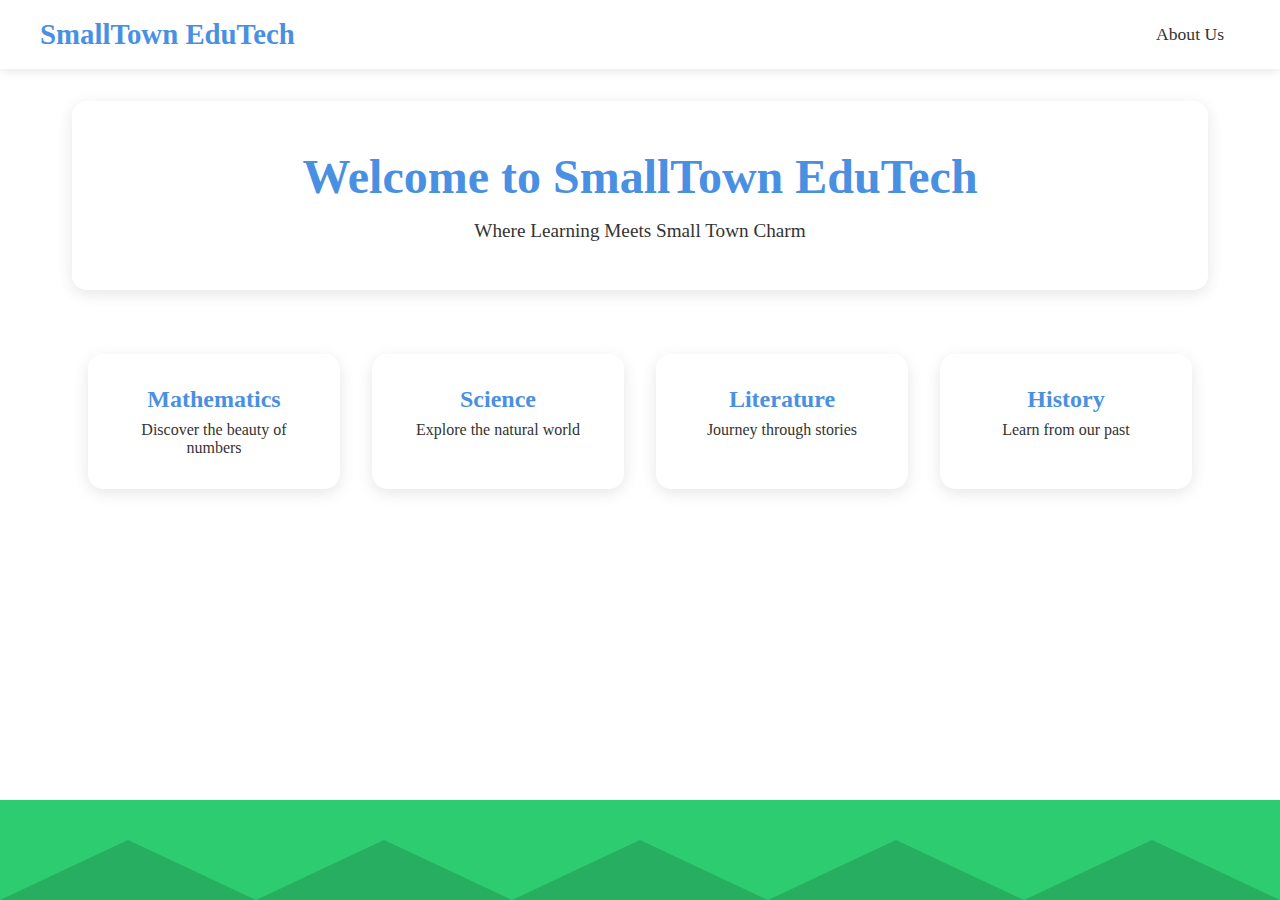
==== SMALLTOWN2/index.html @ 31294b24 "redone smalltown" ====
<!--<!DOCTYPE html>
<html lang="en">
<head>
    <meta charset="UTF-8">
    <title>Small Town Education</title>
    <link rel="stylesheet" href="./style.css">
    
</head>
<body>-->
    <!--landing page
    <div class="header">
        <p class="name">Small Town Education</p>
        <a class="hb 1" href="./index.html" target="_blank">About us</a>
    </div>
    <div class="main-container">
        <img class="cloud1" src="./images/cloud.png" alt="cloud" height="60px">
        <img class="cloud2" src="./images/cloud.png" alt="cloud" height="60px">
        <img class="cloud3" src="./images/cloud.png" alt="cloud">
        <div class="row r1">
            <div class="button-container">
                <button class="b" id="b1">B1</button><br>
                <span class="desc">First Button</span> 
            </div>
            <div class="button-container">
                <button class="b" id="b2">B2</button><br>
                <span class="desc">    Second Button</span> 
            </div>
            <div class="button-container">
                <button class="b" id="b3">B3</button><br>
                <span class="desc">Third Button</span> 
            </div>
        </div>
        <div class="row r2">
            <div class="button-container">
                <button class="b" id="b4">B4</button><br>
                <span class="desc">Fourth Button</span> 
            </div>
            <div class="button-container">
                <button class="b" id="b5">B5</button><br>
                <span class="desc">Fifth Button</span> 
            </div>
            <div class="button-container">
                <button class="b" id="b6">B6</button><br>
                <span class="desc">Sixth Button</span> 
        </div>
    </div>
    <footer class="grass-footer">
        <p>Grass Footer Example</p>
    </footer>
    
    
    
    
    
    <script src="https://ajax.googleapis.com/ajax/libs/jquery/3.7.1/jquery.min.js"></script>
    <script src="./index.js"></script>
</body>
</html>-->

<!DOCTYPE html>
<html lang="en">
<head>
    <meta charset="UTF-8">
    <meta name="viewport" content="width=device-width, initial-scale=1.0">
    <title>SmallTown EduTech</title>
    <link rel="stylesheet" href="style.css">
</head>
<body>
    <header>
        <nav>
            <div class="logo">SmallTown EduTech</div>
            <a href="about.html" class="nav-link">About Us</a>
        </nav>
    </header>

    <main>
        <div class="hero">
            <h1>Welcome to SmallTown EduTech</h1>
            <p>Where Learning Meets Small Town Charm</p>
        </div>

        <div class="courses-grid">
            <a href="./cafe.html" class="course-button">
                <div class="button-content">
                    <h3>Mathematics</h3>
                    <p>Discover the beauty of numbers</p>
                </div>
            </a>
            <a href="./timer.html" class="course-button">
                <div class="button-content">
                    <h3>Science</h3>
                    <p>Explore the natural world</p>
                </div>
            </a>
            <a href="./cafe.html" class="course-button">
                <div class="button-content">
                    <h3>Literature</h3>
                    <p>Journey through stories</p>
                </div>
            </a>
            <a href="./cafe.html" class="course-button">
                <div class="button-content">
                    <h3>History</h3>
                    <p>Learn from our past</p>
                </div>
            </a>
        </div>
    </main>

    <footer>
        <div class="grass"></div>
        <div class="grass"></div>
        <div class="grass"></div>
        <div class="grass"></div>
        <div class="grass"></div>
    </footer>

    <script src="script.js"></script>
</body>
</html>
---- SMALLTOWN2/style.css ----
:root {
    --primary-color: #4A90E2;
    --secondary-color: #2ECC71;
    --text-color: #333;
    --background-color: #F5F7FA;
  }
  
  * {
    margin: 0;
    padding: 0;
    box-sizing: border-box;
  }
  
  body {
    font-family: 'Georgia', serif;
    background: url('https://images.unsplash.com/photo-1464082354059-27db6ce50048?auto=format&fit=crop&q=80') center/cover fixed;
    min-height: 100vh;
    display: flex;
    flex-direction: column;
  }
  
  /* Header Styles */
  header {
    background: rgba(255, 255, 255, 0.95);
    padding: 1rem 2rem;
    box-shadow: 0 2px 10px rgba(0, 0, 0, 0.1);
  }
  
  nav {
    display: flex;
    justify-content: space-between;
    align-items: center;
    max-width: 1200px;
    margin: 0 auto;
  }
  
  .logo {
    font-size: 1.8rem;
    font-weight: bold;
    color: var(--primary-color);
  }
  
  .nav-link {
    text-decoration: none;
    color: var(--text-color);
    font-size: 1.1rem;
    padding: 0.5rem 1rem;
    border-radius: 20px;
    transition: all 0.3s ease;
  }
  
  .nav-link:hover {
    background: var(--primary-color);
    color: white;
  }
  
  /* Main Content */
  main {
    flex: 1;
    padding: 2rem;
    max-width: 1200px;
    margin: 0 auto;
    width: 100%;
  }
  
  .hero {
    text-align: center;
    padding: 3rem 1rem;
    background: rgba(255, 255, 255, 0.9);
    border-radius: 15px;
    margin-bottom: 3rem;
    box-shadow: 0 4px 15px rgba(0, 0, 0, 0.1);
  }
  
  .hero h1 {
    font-size: 3rem;
    color: var(--primary-color);
    margin-bottom: 1rem;
  }
  
  .hero p {
    font-size: 1.2rem;
    color: var(--text-color);
  }
  
  .courses-grid {
    display: grid;
    grid-template-columns: repeat(auto-fit, minmax(250px, 1fr));
    gap: 2rem;
    padding: 1rem;
  }
  
  .course-button {
    text-decoration: none;
    background: white;
    border-radius: 15px;
    padding: 2rem;
    text-align: center;
    transition: transform 0.3s ease, box-shadow 0.3s ease;
    box-shadow: 0 4px 15px rgba(0, 0, 0, 0.1);
  }
  
  .course-button:hover {
    transform: translateY(-5px);
    box-shadow: 0 8px 25px rgba(0, 0, 0, 0.15);
  }
  
  .button-content h3 {
    color: var(--primary-color);
    font-size: 1.5rem;
    margin-bottom: 0.5rem;
  }
  
  .button-content p {
    color: var(--text-color);
  }
  
  /* Footer with Animated Grass */
  footer {
    height: 100px;
    background: #2ECC71;
    position: relative;
    overflow: hidden;
  }
  
  .grass {
    position: absolute;
    bottom: 0;
    width: 20%;
    height: 60px;
    background: #27AE60;
    clip-path: polygon(0 100%, 50% 0, 100% 100%);
    animation: sway 3s ease-in-out infinite;
  }
  
  .grass:nth-child(1) { left: 0%; animation-delay: 0s; }
  .grass:nth-child(2) { left: 20%; animation-delay: 0.2s; }
  .grass:nth-child(3) { left: 40%; animation-delay: 0.4s; }
  .grass:nth-child(4) { left: 60%; animation-delay: 0.6s; }
  .grass:nth-child(5) { left: 80%; animation-delay: 0.8s; }
  
  @keyframes sway {
    0%, 100% { transform: rotate(0deg); }
    50% { transform: rotate(5deg); }
  }
  
  /* Responsive Design */
  @media (max-width: 768px) {
    .hero h1 {
        font-size: 2rem;
    }
    
    .courses-grid {
        grid-template-columns: 1fr;
    }
  }
  
  
  /*
  -
  -
  -
  -
  -
  */
---- SMALLTOWN2/style.css ----
:root {
    --primary-color: #4A90E2;
    --secondary-color: #2ECC71;
    --text-color: #333;
    --background-color: #F5F7FA;
  }
  
  * {
    margin: 0;
    padding: 0;
    box-sizing: border-box;
  }
  
  body {
    font-family: 'Georgia', serif;
    background: url('https://images.unsplash.com/photo-1464082354059-27db6ce50048?auto=format&fit=crop&q=80') center/cover fixed;
    min-height: 100vh;
    display: flex;
    flex-direction: column;
  }
  
  /* Header Styles */
  header {
    background: rgba(255, 255, 255, 0.95);
    padding: 1rem 2rem;
    box-shadow: 0 2px 10px rgba(0, 0, 0, 0.1);
  }
  
  nav {
    display: flex;
    justify-content: space-between;
    align-items: center;
    max-width: 1200px;
    margin: 0 auto;
  }
  
  .logo {
    font-size: 1.8rem;
    font-weight: bold;
    color: var(--primary-color);
  }
  
  .nav-link {
    text-decoration: none;
    color: var(--text-color);
    font-size: 1.1rem;
    padding: 0.5rem 1rem;
    border-radius: 20px;
    transition: all 0.3s ease;
  }
  
  .nav-link:hover {
    background: var(--primary-color);
    color: white;
  }
  
  /* Main Content */
  main {
    flex: 1;
    padding: 2rem;
    max-width: 1200px;
    margin: 0 auto;
    width: 100%;
  }
  
  .hero {
    text-align: center;
    padding: 3rem 1rem;
    background: rgba(255, 255, 255, 0.9);
    border-radius: 15px;
    margin-bottom: 3rem;
    box-shadow: 0 4px 15px rgba(0, 0, 0, 0.1);
  }
  
  .hero h1 {
    font-size: 3rem;
    color: var(--primary-color);
    margin-bottom: 1rem;
  }
  
  .hero p {
    font-size: 1.2rem;
    color: var(--text-color);
  }
  
  .courses-grid {
    display: grid;
    grid-template-columns: repeat(auto-fit, minmax(250px, 1fr));
    gap: 2rem;
    padding: 1rem;
  }
  
  .course-button {
    text-decoration: none;
    background: white;
    border-radius: 15px;
    padding: 2rem;
    text-align: center;
    transition: transform 0.3s ease, box-shadow 0.3s ease;
    box-shadow: 0 4px 15px rgba(0, 0, 0, 0.1);
  }
  
  .course-button:hover {
    transform: translateY(-5px);
    box-shadow: 0 8px 25px rgba(0, 0, 0, 0.15);
  }
  
  .button-content h3 {
    color: var(--primary-color);
    font-size: 1.5rem;
    margin-bottom: 0.5rem;
  }
  
  .button-content p {
    color: var(--text-color);
  }
  
  /* Footer with Animated Grass */
  footer {
    height: 100px;
    background: #2ECC71;
    position: relative;
    overflow: hidden;
  }
  
  .grass {
    position: absolute;
    bottom: 0;
    width: 20%;
    height: 60px;
    background: #27AE60;
    clip-path: polygon(0 100%, 50% 0, 100% 100%);
    animation: sway 3s ease-in-out infinite;
  }
  
  .grass:nth-child(1) { left: 0%; animation-delay: 0s; }
  .grass:nth-child(2) { left: 20%; animation-delay: 0.2s; }
  .grass:nth-child(3) { left: 40%; animation-delay: 0.4s; }
  .grass:nth-child(4) { left: 60%; animation-delay: 0.6s; }
  .grass:nth-child(5) { left: 80%; animation-delay: 0.8s; }
  
  @keyframes sway {
    0%, 100% { transform: rotate(0deg); }
    50% { transform: rotate(5deg); }
  }
  
  /* Responsive Design */
  @media (max-width: 768px) {
    .hero h1 {
        font-size: 2rem;
    }
    
    .courses-grid {
        grid-template-columns: 1fr;
    }
  }
  
  
  /*
  -
  -
  -
  -
  -
  */
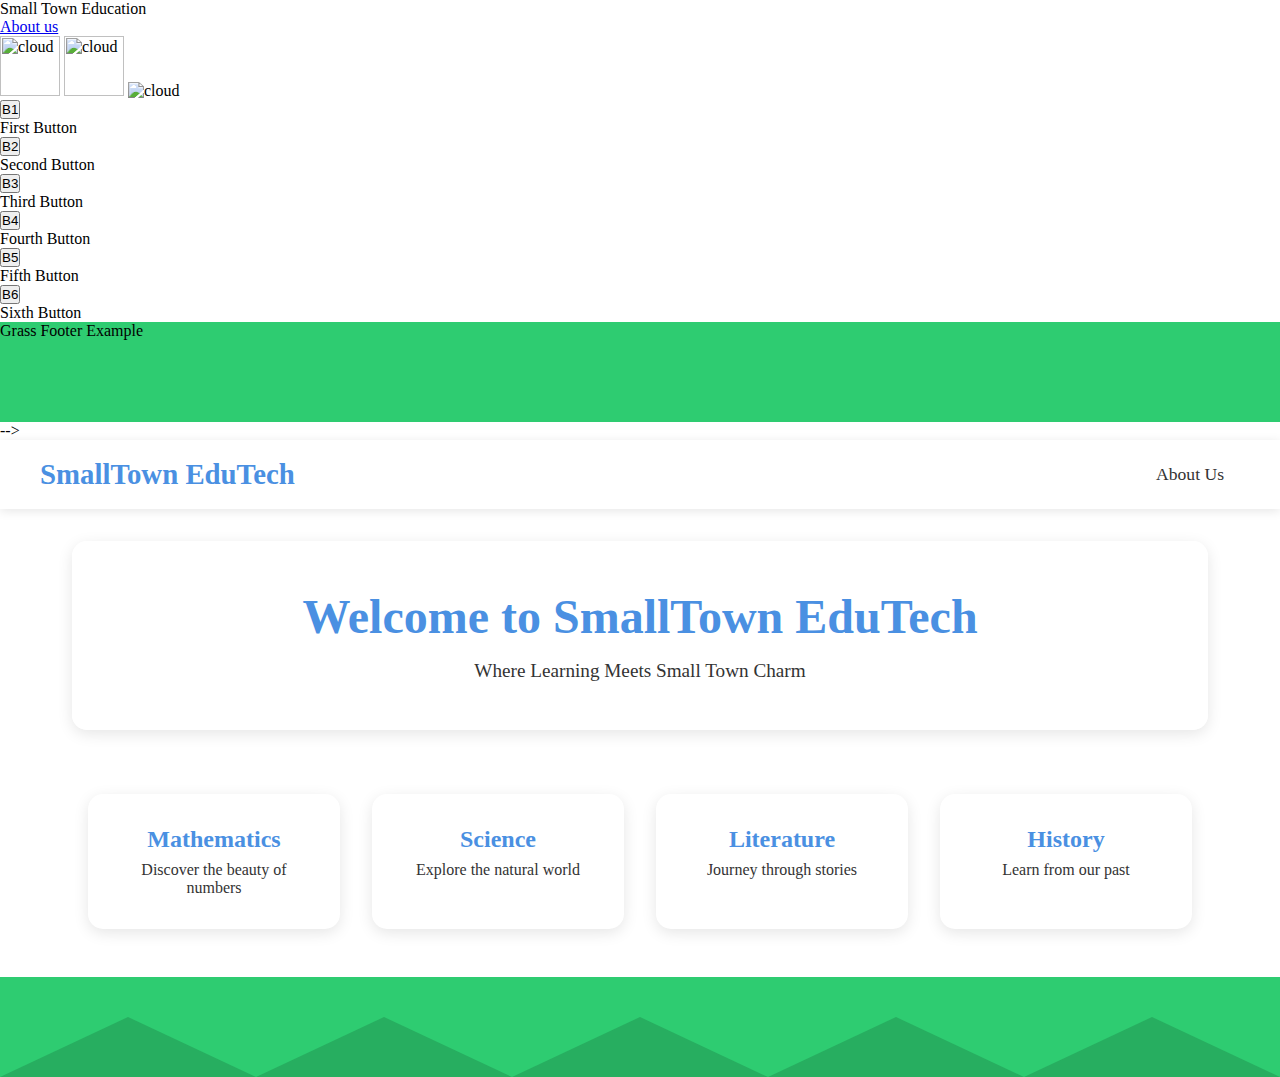
==== commit c600ea81: "Update index.html" ====
--- a/SMALLTOWN2/index.html
+++ b/SMALLTOWN2/index.html
@@ -7,7 +7,7 @@
     
 </head>
 <body>-->
-    <!--landing page
+    <!--landing page-->
     <div class="header">
         <p class="name">Small Town Education</p>
         <a class="hb 1" href="./index.html" target="_blank">About us</a>
@@ -117,4 +117,4 @@
 
     <script src="script.js"></script>
 </body>
-</html>+</html>
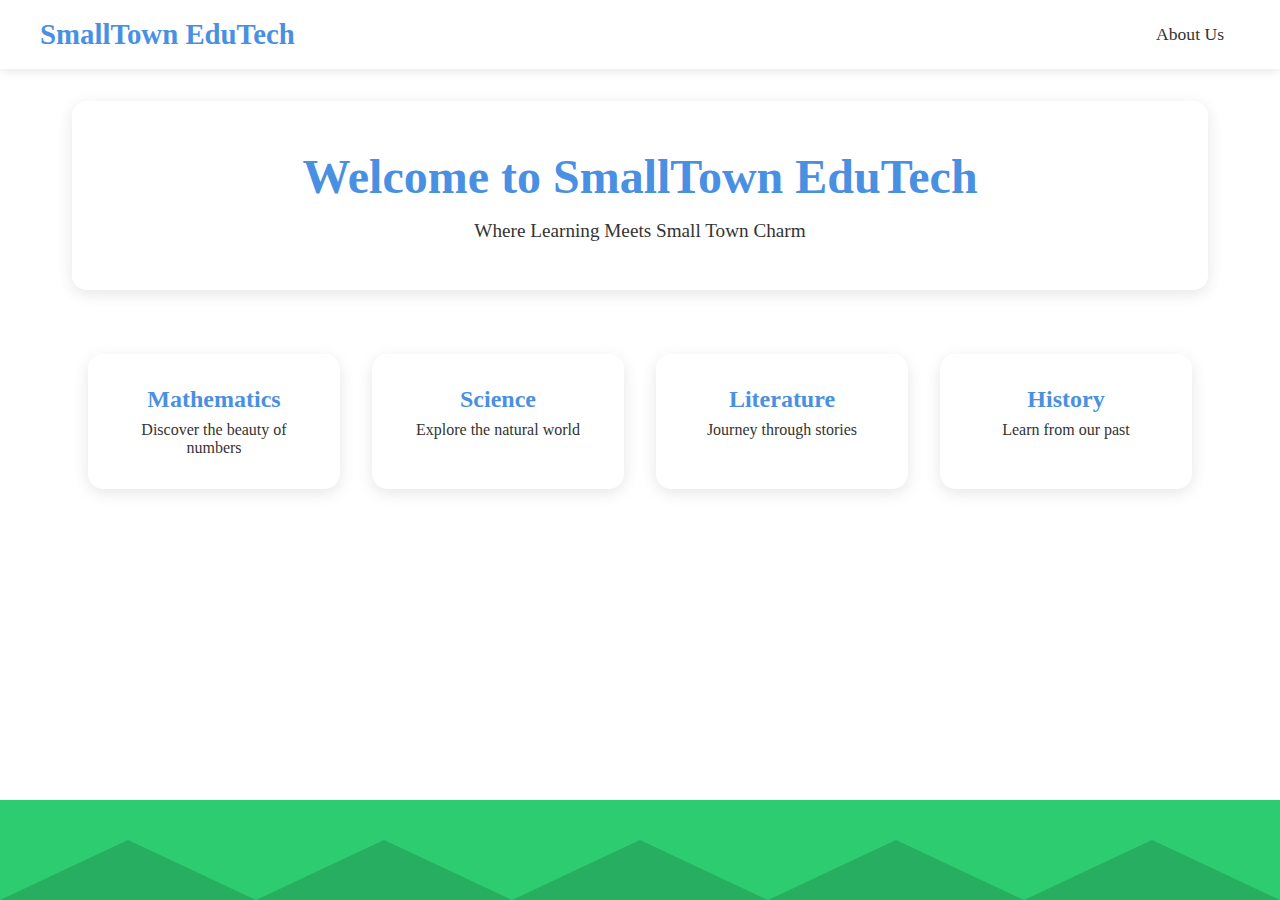
==== commit a7db7563: "Update index.html" ====
--- a/SMALLTOWN2/index.html
+++ b/SMALLTOWN2/index.html
@@ -7,7 +7,7 @@
     
 </head>
 <body>-->
-    <!--landing page-->
+    <!--landing page
     <div class="header">
         <p class="name">Small Town Education</p>
         <a class="hb 1" href="./index.html" target="_blank">About us</a>
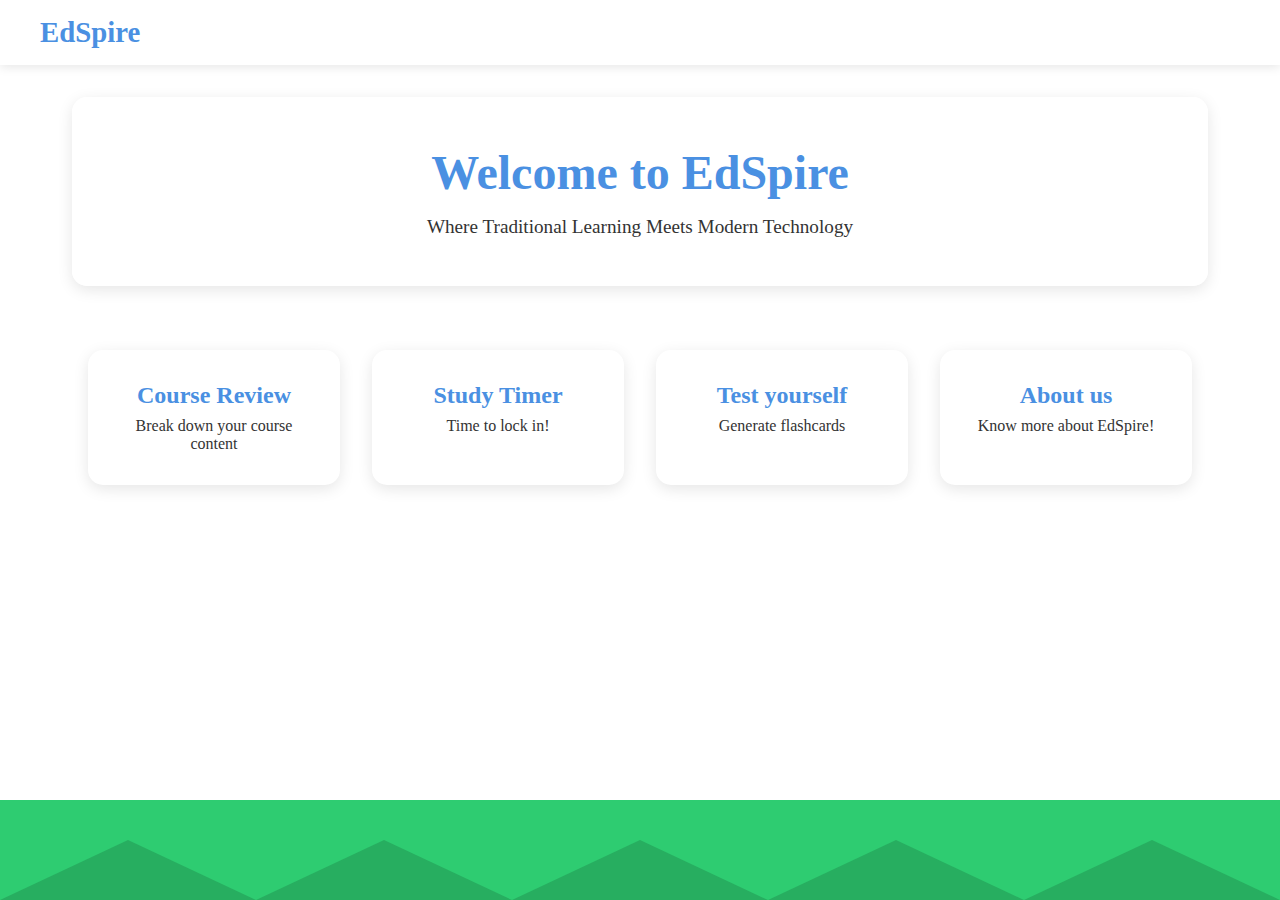
==== commit f8f70d90: "Update index.html" ====
--- a/SMALLTOWN2/index.html
+++ b/SMALLTOWN2/index.html
@@ -1,107 +1,48 @@
-<!--<!DOCTYPE html>
-<html lang="en">
-<head>
-    <meta charset="UTF-8">
-    <title>Small Town Education</title>
-    <link rel="stylesheet" href="./style.css">
-    
-</head>
-<body>-->
-    <!--landing page
-    <div class="header">
-        <p class="name">Small Town Education</p>
-        <a class="hb 1" href="./index.html" target="_blank">About us</a>
-    </div>
-    <div class="main-container">
-        <img class="cloud1" src="./images/cloud.png" alt="cloud" height="60px">
-        <img class="cloud2" src="./images/cloud.png" alt="cloud" height="60px">
-        <img class="cloud3" src="./images/cloud.png" alt="cloud">
-        <div class="row r1">
-            <div class="button-container">
-                <button class="b" id="b1">B1</button><br>
-                <span class="desc">First Button</span> 
-            </div>
-            <div class="button-container">
-                <button class="b" id="b2">B2</button><br>
-                <span class="desc">    Second Button</span> 
-            </div>
-            <div class="button-container">
-                <button class="b" id="b3">B3</button><br>
-                <span class="desc">Third Button</span> 
-            </div>
-        </div>
-        <div class="row r2">
-            <div class="button-container">
-                <button class="b" id="b4">B4</button><br>
-                <span class="desc">Fourth Button</span> 
-            </div>
-            <div class="button-container">
-                <button class="b" id="b5">B5</button><br>
-                <span class="desc">Fifth Button</span> 
-            </div>
-            <div class="button-container">
-                <button class="b" id="b6">B6</button><br>
-                <span class="desc">Sixth Button</span> 
-        </div>
-    </div>
-    <footer class="grass-footer">
-        <p>Grass Footer Example</p>
-    </footer>
-    
-    
-    
-    
-    
-    <script src="https://ajax.googleapis.com/ajax/libs/jquery/3.7.1/jquery.min.js"></script>
-    <script src="./index.js"></script>
-</body>
-</html>-->
-
 <!DOCTYPE html>
 <html lang="en">
 <head>
     <meta charset="UTF-8">
     <meta name="viewport" content="width=device-width, initial-scale=1.0">
-    <title>SmallTown EduTech</title>
+    <title>EdSpire</title>
     <link rel="stylesheet" href="style.css">
 </head>
 <body>
     <header>
         <nav>
-            <div class="logo">SmallTown EduTech</div>
-            <a href="about.html" class="nav-link">About Us</a>
+            <div class="logo">EdSpire</div>
+            
         </nav>
     </header>
 
     <main>
         <div class="hero">
-            <h1>Welcome to SmallTown EduTech</h1>
-            <p>Where Learning Meets Small Town Charm</p>
+            <h1>Welcome to EdSpire</h1>
+            <p>Where Traditional Learning Meets Modern Technology</p>
         </div>
 
         <div class="courses-grid">
             <a href="./cafe.html" class="course-button">
                 <div class="button-content">
-                    <h3>Mathematics</h3>
-                    <p>Discover the beauty of numbers</p>
+                    <h3>Course Review</h3>
+                    <p>Break down your course content</p>
                 </div>
             </a>
             <a href="./timer.html" class="course-button">
                 <div class="button-content">
-                    <h3>Science</h3>
-                    <p>Explore the natural world</p>
+                    <h3>Study Timer</h3>
+                    <p>Time to lock in!</p>
                 </div>
             </a>
-            <a href="./cafe.html" class="course-button">
+            <a href="./flashcard.html" class="course-button">
                 <div class="button-content">
-                    <h3>Literature</h3>
-                    <p>Journey through stories</p>
+                    <h3>Test yourself</h3>
+                    <p>Generate flashcards</p>
                 </div>
             </a>
-            <a href="./cafe.html" class="course-button">
+            <a href="./about.html" class="course-button">
                 <div class="button-content">
-                    <h3>History</h3>
-                    <p>Learn from our past</p>
+                    <h3>About us</h3>
+                    <p>Know more about EdSpire!</p>
                 </div>
             </a>
         </div>
